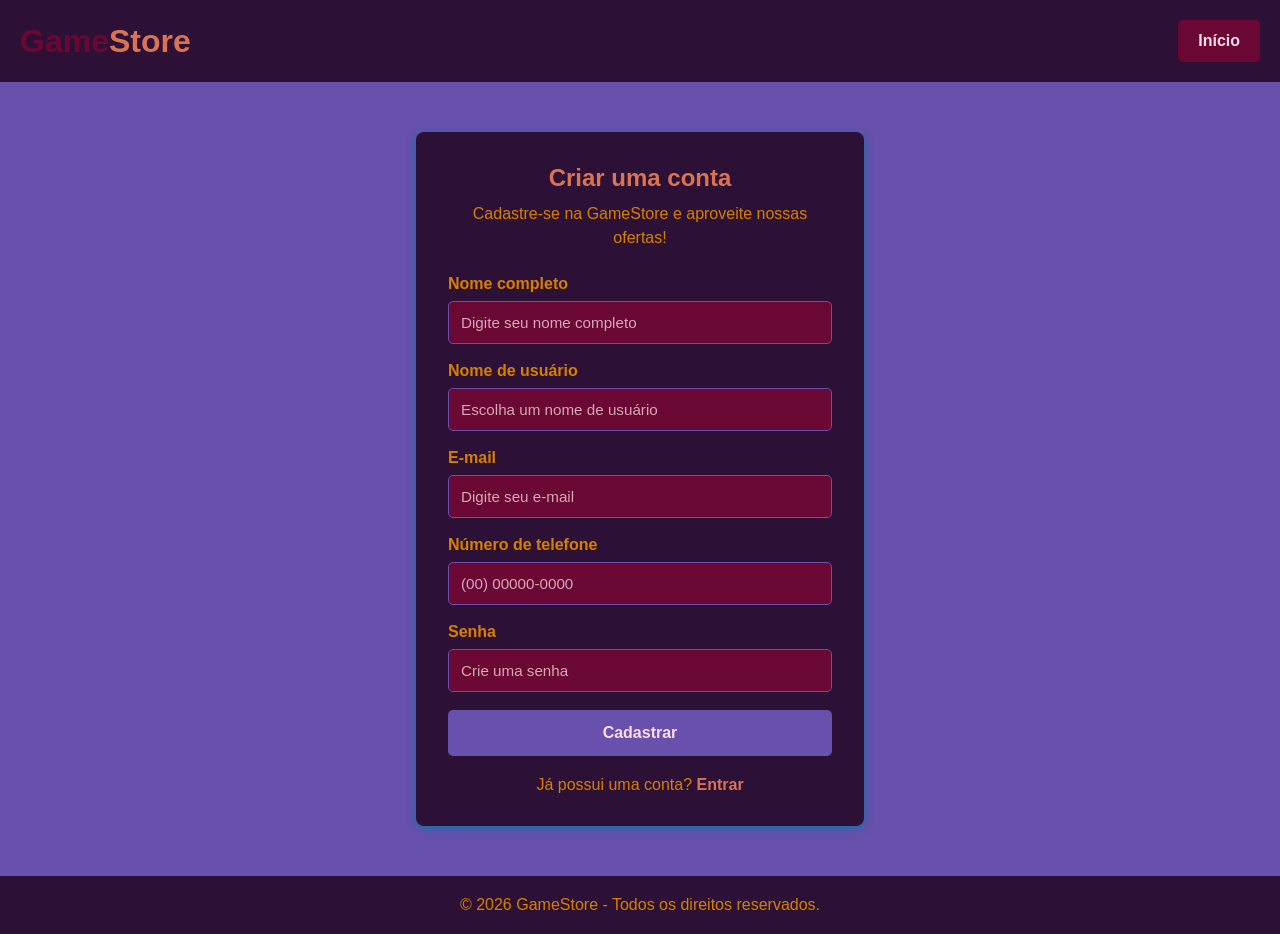
==== FRONTEND/cadastro.html @ 675fefba "add pagina de cadastro, login e jogo" ====
<!DOCTYPE html>
<html lang="pt-br">
<head>
    <meta charset="UTF-8" />
    <meta name="viewport" content="width=device-width, initial-scale=1.0" />
    <title>GameStore - Cadastro</title>
    <link rel="stylesheet" href="style.css" />
</head>

<body>

    <!-- Cabeçalho -->
    <header class="cabecalho">
        <h1 class="logo">Game<span class="logo-destaque">Store</span></h1>

        <div class="area-login">
            <a href="index.html" class="botao-login">Início</a>
        </div>
    </header>

    <main>

        <!-- Formulário de cadastro -->
        <section class="secao-cadastro">

            <div class="card-cadastro">

                <h2 class="titulo-secao">Criar uma conta</h2>

                <p class="descricao-cadastro">
                    Cadastre-se na GameStore e aproveite nossas ofertas!
                </p>

                <form action="#" method="POST">

                    <div class="grupo-campo">
                        <label for="nome">Nome completo</label>
                        <input
                            type="text"
                            id="nome"
                            name="nome"
                            placeholder="Digite seu nome completo"
                            required
                        />
                    </div>

                    <div class="grupo-campo">
                        <label for="usuario">Nome de usuário</label>
                        <input
                            type="text"
                            id="usuario"
                            name="usuario"
                            placeholder="Escolha um nome de usuário"
                            required
                        />
                    </div>

                    <div class="grupo-campo">
                        <label for="email">E-mail</label>
                        <input
                            type="email"
                            id="email"
                            name="email"
                            placeholder="Digite seu e-mail"
                            required
                        />
                    </div>

                    <div class="grupo-campo">
                        <label for="telefone">Número de telefone</label>
                        <input
                            type="tel"
                            id="telefone"
                            name="telefone"
                            placeholder="(00) 00000-0000"
                            required
                        />
                    </div>

                    <div class="grupo-campo">
                        <label for="senha">Senha</label>
                        <input
                            type="password"
                            id="senha"
                            name="senha"
                            placeholder="Crie uma senha"
                            minlength="8"
                            required
                        />
                    </div>

                    <button type="submit" class="botao-cadastrar-conta">
                        Cadastrar
                    </button>

                </form>

                <p class="texto-login">
                    Já possui uma conta?
                    <a href="login.html">Entrar</a>
                </p>

            </div>

        </section>

    </main>

    <!-- Rodapé -->
    <footer class="rodape">
        <p class="texto-rodape">
            &copy; 2026 GameStore - Todos os direitos reservados.
        </p>
    </footer>

</body>
</html>
---- FRONTEND/style.css ----
/* ========================================
   1. VARIÁVEIS DE CORES
======================================== */

:root {
    /* Fundos*/
    --cor-primaria: #2d1036;
    --cor-secundaria: #d97352;
    --cor-display: #6b0733;

    /* Botoes */
    --cor-botao-primaria: #6b0733;
    --cor-botao-primaria-hover: #8d0b44;

    --cor-botao-secundaria: #6850ad;
    --cor-botao-secundaria-hover: #643fd4;

    --cor-botao-texto: #fcdce7;

    /* Textos */
    --cor-texto: #d68000;
    --cor-texto-escuro: #1a1010;
    --cor-preco: #0c73a3;

    /* Outros */
    --cor-sombra: #0c73a3;
}


/* ========================================
   2. CONFIGURAÇÕES GERAIS
======================================== */

* {
    margin: 0;
    padding: 0;
    box-sizing: border-box;
}

body {
    font-family: Arial, sans-serif;
    background-color: var(--cor-secundaria);
    color: var(--cor-texto);
}


/* ========================================
   3. CABEÇALHO
======================================== */

.cabecalho {
    background-color: var(--cor-primaria);
    color: var(--cor-texto-escuro);

    padding: 1.25rem;

    display: flex;
    justify-content: space-between;
    align-items: center;
}

.logo {
    color: var(--cor-display);
}

.logo-destaque {
    color: var(--cor-secundaria);
}


/* ========================================
   4. BOTÕES DE LOGIN
======================================== */

.area-login {
    display: flex;
    align-items: center;
    gap: 0.75rem;
}

.botao-login,
.botao-cadastro {
    color: var(--cor-botao-texto);

    padding: 0.75rem 1.25rem;

    border-radius: 0.3125rem;
    text-decoration: none;
    font-weight: bold;

    transition: background-color 0.3s ease,
                transform 0.2s ease;
}

/* Entrar */
.botao-login {
    background-color: var(--cor-botao-primaria);
}

.botao-login:hover {
    background-color: var(--cor-botao-primaria-hover);
    transform: scale(1.05);
}

/* Cadastrar */
.botao-cadastro {
    background-color: var(--cor-botao-secundaria);
}

.botao-cadastro:hover {
    background-color: var(--cor-botao-secundaria-hover);
    transform: scale(1.05);
}


/* ========================================
   5. BANNER PRINCIPAL
======================================== */

.banner {
    background-color: var(--cor-secundaria);
    color: var(--cor-texto-escuro);

    text-align: center;
    padding: 5rem 1.25rem;
}

.banner-titulo {
    font-size: 2rem;
    margin-bottom: 0.9375rem;
}

.banner-descricao {
    margin-bottom: 1.5625rem;
}


/* ========================================
   6. FILTROS
======================================== */

.filtros {
    display: flex;
    justify-content: center;
    align-items: center;
    gap: 0.75rem;
    flex-wrap: wrap;
}

/* Estilo geral dos botões de filtro */
.botao-filtro {
    color: var(--cor-botao-texto);

    border: none;
    padding: 0.75rem 1.25rem;

    border-radius: 0.3125rem;
    font-weight: bold;
    cursor: pointer;

    transition: background-color 0.3s ease,
                transform 0.2s ease;
}

.botao-filtro:hover {
    transform: scale(1.05);
}

/* Ver todos */
.botao-todos {
    background-color: var(--cor-botao-primaria);
}

.botao-todos:hover {
    background-color: var(--cor-botao-primaria-hover);
}

/* Ofertas */
.botao-ofertas {
    background-color: var(--cor-botao-secundaria);
}

.botao-ofertas:hover {
    background-color: var(--cor-botao-secundaria-hover);
}

/* Filtro selecionado */
.botao-filtro.ativo {
    outline: 0.125rem solid white;
    outline-offset: 0.125rem;
}


/* ========================================
   7. DROPDOWN DE GÊNEROS
======================================== */

.seletor-genero {
    background-color: var(--cor-botao-secundaria);
    color: var(--cor-botao-texto);

    border: none;
    padding: 0.75rem 1rem;

    border-radius: 0.3125rem;
    font-size: 0.9rem;
    font-weight: bold;

    cursor: pointer;
    outline: none;

    transition: background-color 0.3s ease;
}

.seletor-genero:hover {
    background-color: var(--cor-botao-secundaria-hover);
}

.seletor-genero:focus {
    box-shadow: 0 0 0 0.125rem white;
}

.seletor-genero option {
    background-color: var(--cor-botao-secundaria);
    color: var(--cor-botao-texto);
}


/* ========================================
   8. SEÇÃO DE PRODUTOS
======================================== */

.secao-produtos {
    padding: 3.125rem 1.25rem;
    text-align: center;
    background-color: var(--cor-display);
}

.titulo-secao {
    margin-bottom: 1.875rem;
}

.lista-jogos {
    display: flex;
    justify-content: center;
    gap: 1.5625rem;
    flex-wrap: wrap;

}


/* ========================================
   9. CARDS DOS JOGOS
======================================== */

.card-jogo {
    background-color: var(--cor-primaria);

    width: 15.625rem;
    padding: 0.9375rem;

    border-radius: 0.5rem;
    box-shadow: 0 0.125rem 0.5rem var(--cor-sombra);
}

.imagem-jogo {
    width: 100%;
    height: 20rem;

    object-fit: cover;
    border-radius: 0.3125rem;
}

.nome-jogo {
    margin: 0.9375rem 0 0.625rem;
}

.preco-jogo {
    color: var(--cor-preco);
    font-weight: bold;
    margin-bottom: 0.9375rem;
}


/* ========================================
   10. BOTÃO COMPRAR
======================================== */

.botao-comprar {
    background-color: var(--cor-botao-secundaria);
    color: var(--cor-botao-texto);

    border: none;
    padding: 0.625rem 1.25rem;

    border-radius: 0.3125rem;
    cursor: pointer;

    transition: background-color 0.3s ease;
}

.botao-comprar:hover {
    background-color: var(--cor-botao-secundaria-hover);
}


/* ========================================
   11. SEÇÃO SOBRE
======================================== */

.secao-sobre {
    background-color: var(--cor-primaria);

    padding: 3.125rem 1.25rem;
    text-align: center;
}

.texto-sobre {
    max-width: 37.5rem;

    margin: 0.9375rem auto;
    line-height: 1.6;
}


/* ========================================
   12. SEÇÃO CONTATO
======================================== */

.secao-contato {
    padding: 2.5rem 1.25rem;
    text-align: center;

    color: var(--cor-texto-escuro);
}

.texto-contato {
    margin: 0.5rem;
}


/* ========================================
   13. RODAPÉ
======================================== */

.rodape {
    background-color: var(--cor-primaria);
    color: var(--cor-texto);

    text-align: center;
    padding: 1.25rem;
}

.texto-rodape {
    margin: 0;
}


/* ========================================
   14. RESPONSIVIDADE
======================================== */

@media (max-width: 600px) {

    .cabecalho {
        flex-direction: column;
        gap: 1rem;
    }

    .area-login {
        justify-content: center;
    }

    .filtros {
        flex-direction: column;
    }

    .botao-filtro,
    .seletor-genero {
        width: 100%;
        max-width: 18rem;
    }

    .card-jogo {
        width: 100%;
        max-width: 18rem;
    }

}

/* ========================================
   15. PÁGINA DE CADASTRO
======================================== */

.secao-cadastro {
    background-color: var(--cor-botao-secundaria);

    min-height: 80vh;
    padding: 3.125rem 1.25rem;

    display: flex;
    justify-content: center;
    align-items: center;
}


.card-cadastro {
    background-color: var(--cor-primaria);
    color: var(--cor-texto);

    width: 100%;
    max-width: 28rem;

    padding: 2rem;

    border-radius: 0.5rem;
    box-shadow: 0 0.125rem 0.5rem var(--cor-sombra);

    text-align: center;
}

.card-cadastro .titulo-secao {
    color: var(--cor-secundaria);
    margin-bottom: 0.625rem;
}

.descricao-cadastro {
    margin-bottom: 1.5625rem;
    line-height: 1.5;
}


.grupo-campo {
    display: flex;
    flex-direction: column;

    text-align: left;
    margin-bottom: 1.125rem;
}

.grupo-campo label {
    margin-bottom: 0.5rem;
    font-weight: bold;
}

.grupo-campo input {
    background-color: var(--cor-display);
    color: var(--cor-botao-texto);

    border: 1px solid var(--cor-botao-secundaria);
    border-radius: 0.3125rem;

    padding: 0.75rem;

    font-size: 0.95rem;
    outline: none;

    transition: box-shadow 0.3s ease;
}

.grupo-campo input::placeholder {
    color: #d6a8b8;
}

.grupo-campo input:focus {
    box-shadow: 0 0 0 0.125rem var(--cor-secundaria);
}


.botao-cadastrar-conta {
    background-color: var(--cor-botao-secundaria);
    color: var(--cor-botao-texto);

    border: none;
    border-radius: 0.3125rem;

    width: 100%;
    padding: 0.875rem;

    font-size: 1rem;
    font-weight: bold;

    cursor: pointer;

    transition: background-color 0.3s ease,
                transform 0.2s ease;
}

.botao-cadastrar-conta:hover {
    background-color: var(--cor-botao-secundaria-hover);
    transform: scale(1.02);
}


.texto-login {
    margin-top: 1.25rem;
}

.texto-login a {
    color: var(--cor-secundaria);
    font-weight: bold;
    text-decoration: none;
}

.texto-login a:hover {
    text-decoration: underline;
}



@media (max-width: 600px) {

    .secao-cadastro {
        padding: 2rem 1rem;
    }

    .card-cadastro {
        padding: 1.5rem;
    }

}


/* ========================================
   16. PÁGINA DE LOGIN
======================================== */

.secao-login {
    background-color: var(--cor-botao-secundaria);

    min-height: 80vh;
    padding: 3.125rem 1.25rem;

    display: flex;
    justify-content: center;
    align-items: center;
}

/* Card de login */

.card-login {
    background-color: var(--cor-primaria);
    color: var(--cor-texto);

    width: 100%;
    max-width: 28rem;

    padding: 2rem;

    border-radius: 0.5rem;
    box-shadow: 0 0.125rem 0.5rem var(--cor-sombra);

    text-align: center;
}

.card-login .titulo-secao {
    color: var(--cor-secundaria);
    margin-bottom: 0.625rem;
}

.descricao-login {
    margin-bottom: 1.875rem;
    line-height: 1.5;
}

/* Botão entrar */

.botao-entrar-conta {
    background-color: var(--cor-botao-primaria);
    color: var(--cor-botao-texto);

    border: none;
    border-radius: 0.3125rem;

    width: 100%;
    padding: 0.875rem;

    font-size: 1rem;
    font-weight: bold;

    cursor: pointer;

    transition: background-color 0.3s ease,
                transform 0.2s ease;
}

.botao-entrar-conta:hover {
    background-color: var(--cor-botao-primaria-hover);
    transform: scale(1.02);
}

/* Link para cadastro */

.texto-cadastro {
    margin-top: 1.5625rem;
}

.texto-cadastro a {
    color: var(--cor-secundaria);
    font-weight: bold;
    text-decoration: none;
}

.texto-cadastro a:hover {
    text-decoration: underline;
}

/* Responsividade */

@media (max-width: 600px) {

    .secao-login {
        padding: 2rem 1rem;
    }

    .card-login {
        padding: 1.5rem;
    }

}


/* ========================================
   17. PÁGINA DE DETALHES DO JOGO
======================================== */

.secao-detalhes {
    background-color: var(--cor-botao-secundaria);

    min-height: 80vh;
    padding: 3.125rem 1.25rem;

    text-align: center;
}

.secao-detalhes .titulo-secao {
    color: var(--cor-texto-escuro);
}


.card-detalhes {
    background-color: var(--cor-primaria);
    color: var(--cor-texto);

    max-width: 65rem;
    width: 100%;

    margin: auto;
    padding: 1.875rem;

    border-radius: 0.5rem;
    box-shadow: 0 0.125rem 0.5rem var(--cor-sombra);

    display: flex;
    align-items: center;
    gap: 2rem;

    text-align: left;
}


.area-imagem-detalhes {
    flex: 1;
}

.imagem-detalhes {
    width: 100%;
    max-width: 25rem;
    height: 28rem;

    object-fit: cover;

    border-radius: 0.5rem;
}

.informacoes-jogo {
    flex: 1;
}

.nome-detalhes {
    color: var(--cor-secundaria);
    margin-bottom: 1rem;
}

.descricao-detalhes {
    line-height: 1.6;
    margin-bottom: 1.5rem;
}

.preco-detalhes {
    color: var(--cor-preco);

    font-size: 1.75rem;
    font-weight: bold;

    margin-bottom: 1.5rem;
}

.informacao-item {
    display: flex;
    flex-wrap: wrap;
    gap: 0.5rem;

    margin-bottom: 1rem;
    line-height: 1.5;
}

.informacao-item strong {
    color: var(--cor-secundaria);
}

.disponivel {
    color: #55d68b;
    font-weight: bold;
}



.area-compra {
    display: flex;
    flex-direction: column;
    gap: 0.875rem;

    margin-top: 1.875rem;
}

.botao-efetuar-compra {
    background-color: var(--cor-botao-primaria);
    color: var(--cor-botao-texto);

    border: none;
    border-radius: 0.3125rem;

    padding: 0.875rem;

    font-size: 1rem;
    font-weight: bold;

    cursor: pointer;

    transition: background-color 0.3s ease,
                transform 0.2s ease;
}

.botao-efetuar-compra:hover {
    background-color: var(--cor-botao-primaria-hover);
    transform: scale(1.02);
}


.botao-voltar {
    background-color: var(--cor-botao-secundaria);
    color: var(--cor-botao-texto);

    padding: 0.875rem;

    border-radius: 0.3125rem;
    text-decoration: none;
    text-align: center;
    font-weight: bold;

    transition: background-color 0.3s ease;
}

.botao-voltar:hover {
    background-color: var(--cor-botao-secundaria-hover);
}



@media (max-width: 700px) {

    .card-detalhes {
        flex-direction: column;
        padding: 1.25rem;
    }

    .area-imagem-detalhes {
        width: 100%;
    }

    .imagem-detalhes {
        max-width: 100%;
        height: 20rem;
    }

    .informacoes-jogo {
        width: 100%;
    }

}
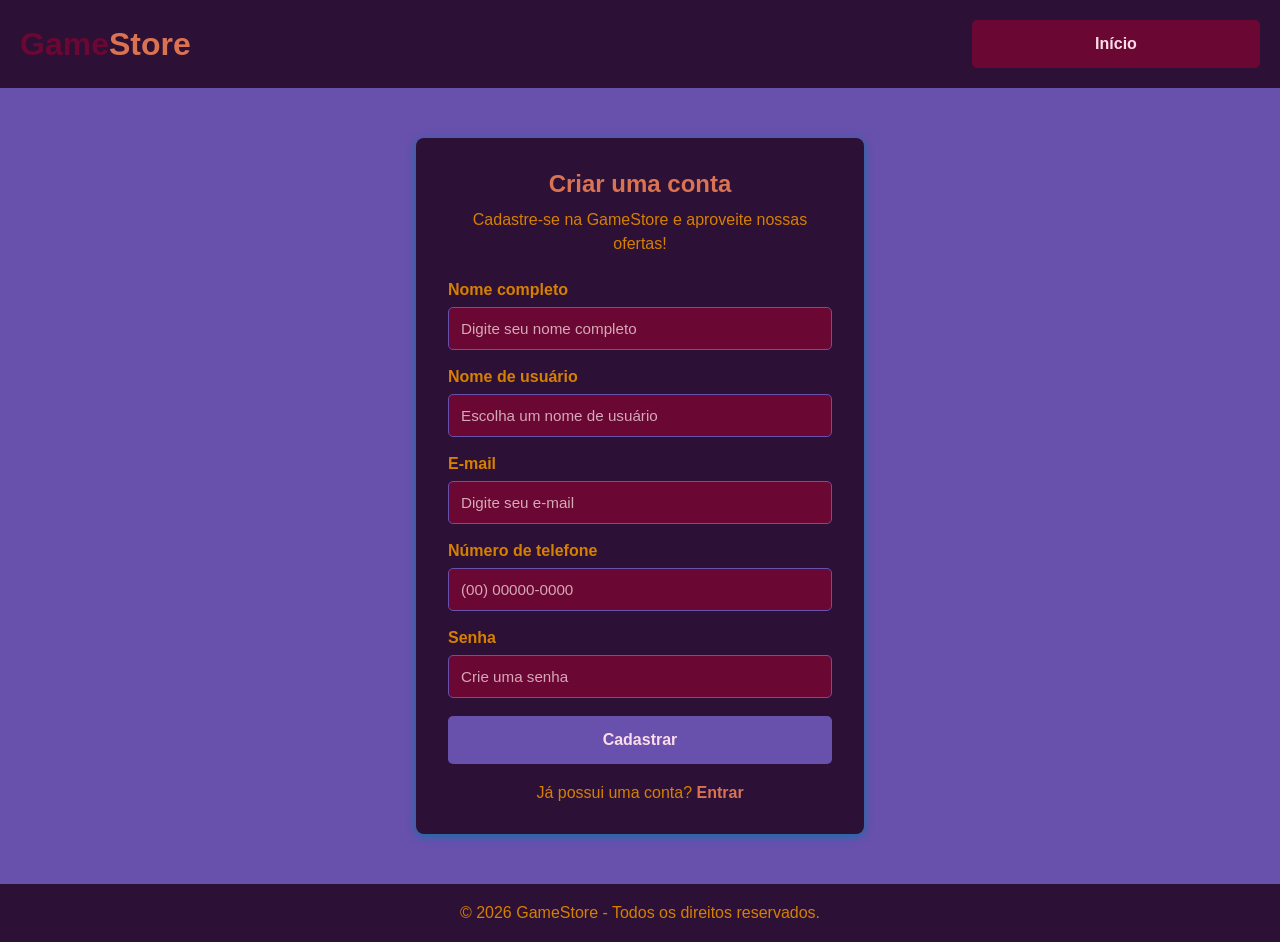
==== commit 76535512: "BACKEND Sistema de : -Cadastro -Verificar Login -Logout" ====
--- a/FRONTEND/cadastro.html
+++ b/FRONTEND/cadastro.html
@@ -14,7 +14,7 @@
         <h1 class="logo">Game<span class="logo-destaque">Store</span></h1>
 
         <div class="area-login">
-            <a href="index.html" class="botao-login">Início</a>
+            <a href="index.php" class="botao-login">Início</a>
         </div>
     </header>
 
@@ -31,7 +31,7 @@
                     Cadastre-se na GameStore e aproveite nossas ofertas!
                 </p>
 
-                <form action="#" method="POST">
+                <form action="../PHP/processar_cadastro.php" method="POST">
 
                     <div class="grupo-campo">
                         <label for="nome">Nome completo</label>
--- a/FRONTEND/style.css
+++ b/FRONTEND/style.css
@@ -1,14 +1,15 @@
+
 /* ========================================
    1. VARIÁVEIS DE CORES
 ======================================== */
 
 :root {
-    /* Fundos*/
+    /* Fundos */
     --cor-primaria: #2d1036;
     --cor-secundaria: #d97352;
     --cor-display: #6b0733;
 
-    /* Botoes */
+    /* Botões */
     --cor-botao-primaria: #6b0733;
     --cor-botao-primaria-hover: #8d0b44;
 
@@ -57,6 +58,7 @@
     display: flex;
     justify-content: space-between;
     align-items: center;
+    gap: 1rem;
 }
 
 .logo {
@@ -67,6 +69,12 @@
     color: var(--cor-secundaria);
 }
 
+.boas-vindas {
+    color: var(--cor-botao-texto);
+    font-size: 1rem;
+    text-align: center;
+}
+
 
 /* ========================================
    4. BOTÕES DE LOGIN
@@ -75,24 +83,37 @@
 .area-login {
     display: flex;
     align-items: center;
+    justify-content: center;
     gap: 0.75rem;
+    width: 18rem;
+    flex-shrink: 0;
 }
 
 .botao-login,
 .botao-cadastro {
-    color: var(--cor-botao-texto);
-
-    padding: 0.75rem 1.25rem;
+    flex: 1;
+    height: 3rem;
+    min-width: 0;
+
+    display: flex;
+    align-items: center;
+    justify-content: center;
+
+    color: var(--cor-botao-texto);
+    padding: 0.75rem;
 
     border-radius: 0.3125rem;
     text-decoration: none;
     font-weight: bold;
+    text-align: center;
+
+    box-sizing: border-box;
 
     transition: background-color 0.3s ease,
                 transform 0.2s ease;
 }
 
-/* Entrar */
+/* Login */
 .botao-login {
     background-color: var(--cor-botao-primaria);
 }
@@ -102,7 +123,7 @@
     transform: scale(1.05);
 }
 
-/* Cadastrar */
+/* Cadastro */
 .botao-cadastro {
     background-color: var(--cor-botao-secundaria);
 }
@@ -147,7 +168,6 @@
     flex-wrap: wrap;
 }
 
-/* Estilo geral dos botões de filtro */
 .botao-filtro {
     color: var(--cor-botao-texto);
 
@@ -245,7 +265,6 @@
     justify-content: center;
     gap: 1.5625rem;
     flex-wrap: wrap;
-
 }
 
 
@@ -287,6 +306,8 @@
 ======================================== */
 
 .botao-comprar {
+    display: inline-block;
+
     background-color: var(--cor-botao-secundaria);
     color: var(--cor-botao-texto);
 
@@ -295,6 +316,9 @@
 
     border-radius: 0.3125rem;
     cursor: pointer;
+
+    text-decoration: none;
+    font-weight: bold;
 
     transition: background-color 0.3s ease;
 }
@@ -367,8 +391,15 @@
         gap: 1rem;
     }
 
+    .boas-vindas {
+        order: 2;
+    }
+
     .area-login {
+        order: 3;
         justify-content: center;
+        width: 100%;
+        max-width: 18rem;
     }
 
     .filtros {
@@ -385,8 +416,8 @@
         width: 100%;
         max-width: 18rem;
     }
-
-}
+}
+
 
 /* ========================================
    15. PÁGINA DE CADASTRO
@@ -402,7 +433,6 @@
     justify-content: center;
     align-items: center;
 }
-
 
 .card-cadastro {
     background-color: var(--cor-primaria);
@@ -429,7 +459,6 @@
     line-height: 1.5;
 }
 
-
 .grupo-campo {
     display: flex;
     flex-direction: column;
@@ -466,7 +495,6 @@
     box-shadow: 0 0 0 0.125rem var(--cor-secundaria);
 }
 
-
 .botao-cadastrar-conta {
     background-color: var(--cor-botao-secundaria);
     color: var(--cor-botao-texto);
@@ -475,7 +503,12 @@
     border-radius: 0.3125rem;
 
     width: 100%;
-    padding: 0.875rem;
+    height: 3rem;
+    padding: 0 0.875rem;
+
+    display: flex;
+    align-items: center;
+    justify-content: center;
 
     font-size: 1rem;
     font-weight: bold;
@@ -491,7 +524,6 @@
     transform: scale(1.02);
 }
 
-
 .texto-login {
     margin-top: 1.25rem;
 }
@@ -506,8 +538,6 @@
     text-decoration: underline;
 }
 
-
-
 @media (max-width: 600px) {
 
     .secao-cadastro {
@@ -517,7 +547,6 @@
     .card-cadastro {
         padding: 1.5rem;
     }
-
 }
 
 
@@ -573,7 +602,12 @@
     border-radius: 0.3125rem;
 
     width: 100%;
-    padding: 0.875rem;
+    height: 3rem;
+    padding: 0 0.875rem;
+
+    display: flex;
+    align-items: center;
+    justify-content: center;
 
     font-size: 1rem;
     font-weight: bold;
@@ -616,7 +650,6 @@
     .card-login {
         padding: 1.5rem;
     }
-
 }
 
 
@@ -636,7 +669,6 @@
 .secao-detalhes .titulo-secao {
     color: var(--cor-texto-escuro);
 }
-
 
 .card-detalhes {
     background-color: var(--cor-primaria);
@@ -657,7 +689,6 @@
 
     text-align: left;
 }
-
 
 .area-imagem-detalhes {
     flex: 1;
@@ -714,8 +745,6 @@
     font-weight: bold;
 }
 
-
-
 .area-compra {
     display: flex;
     flex-direction: column;
@@ -747,7 +776,6 @@
     transform: scale(1.02);
 }
 
-
 .botao-voltar {
     background-color: var(--cor-botao-secundaria);
     color: var(--cor-botao-texto);
@@ -767,6 +795,9 @@
 }
 
 
+/* ========================================
+   18. RESPONSIVIDADE DOS DETALHES
+======================================== */
 
 @media (max-width: 700px) {
 
@@ -787,5 +818,10 @@
     .informacoes-jogo {
         width: 100%;
     }
-
-}
+}
+.nome-usuario {
+    color: yellow;
+    font-size: 1rem;
+    font-weight: bold;
+    padding: 0.75rem 1rem;
+}
